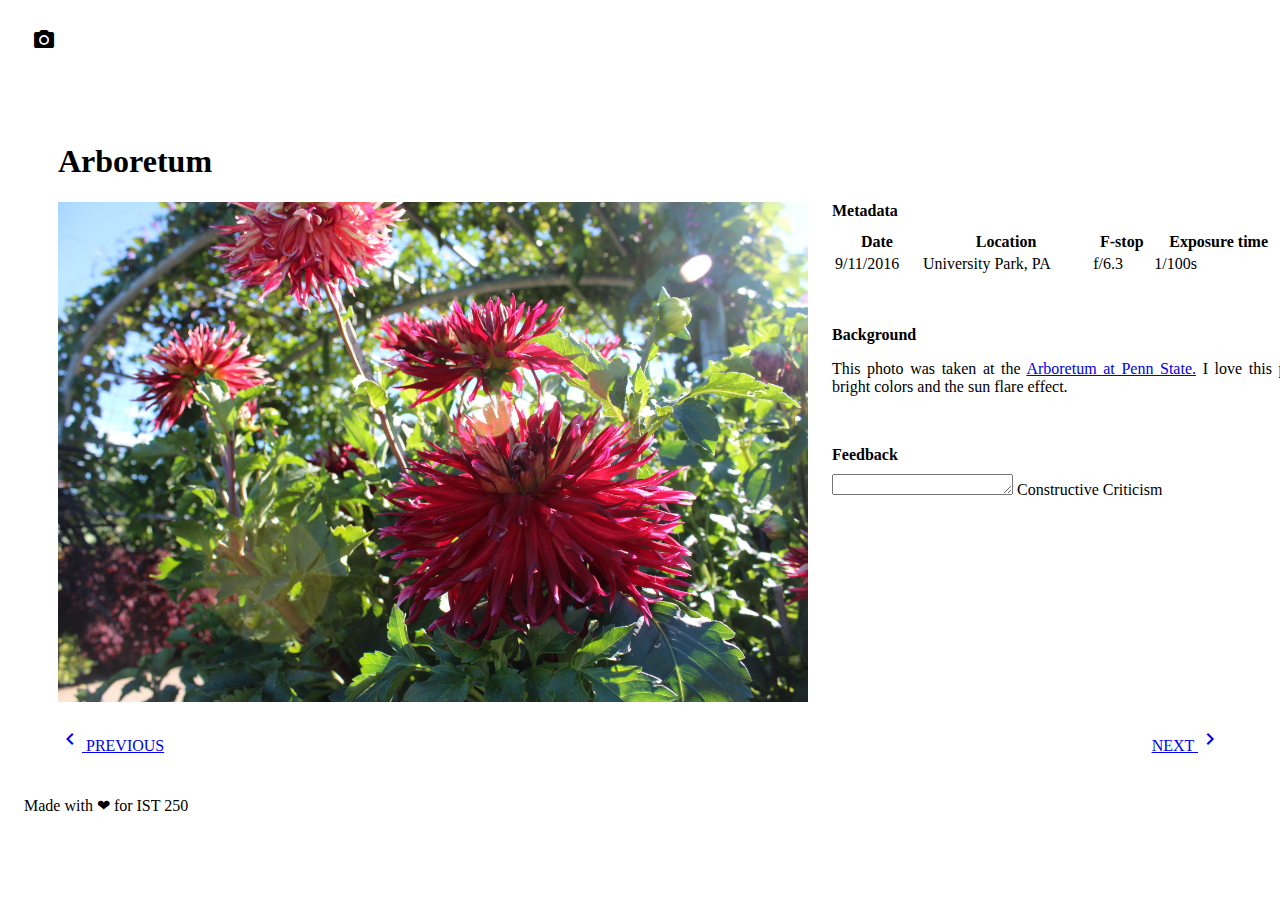
==== arboretum.html @ a788babe "Initial commit" ====
<head>
    <link rel="stylesheet" href="https://fonts.googleapis.com/icon?family=Material+Icons">
    <link rel="stylesheet" href="https://code.getmdl.io/1.3.0/material.indigo-pink.min.css">
    <script defer src="https://code.getmdl.io/1.3.0/material.min.js"></script>
    <link rel="stylesheet" href="styles\styles\styles.css">
    <link rel="stylesheet" href="styles\photo\photo.css">
</head>

<body>
    <div class="mdl-layout mdl-js-layout mdl-layout--fixed-header">
        <!-- Header -->
        <header class="mdl-layout__header">
            <div class="header-flex">
                <i class="material-icons">camera_alt</i>
                <a href="index.html" class="mdl-layout-title">Kathleen Shatinsky</a>
            </div>
        </header>

        <main class="mdl-layout__content">
            <div class="page-content">
                <h1>Arboretum</h1>
                <!-- 
                    Instead of a responsive grid, that remains a grid, I opted for a 
                    simple flex layout: the left column features a photo and the right
                    column features information about that photo. On smaller screen sizes,
                    the right column will flex underneath the left column. While I originally
                    needed to apply additional flex attributes to the right column, (hence the
                    "inner" flex), making the right column's child elements responsive 
                    accomplished that instead.
                 -->
                <div class="outer-flex">
                    <img src="assets/img/arboretum-min.JPG" title="Arboretum" alt="A collection of dark pink flowers on a sunny day.">
                    <div class="inner-flex">
                            <h4>Metadata</h4>
                        <!-- 
                            I created two different versions of the metadata table, a horizontal desktop version
                            and a vertical mobile version. The horizontal table was the original version, but I
                            encountered display issues with it at mobile sizes. To toggle between the desktop and
                            mobile tables, I swap the display attributes of the two tables with a media query
                            (see photo.css).
                         -->
                        <table class="desktop-table mdl-data-table mdl-js-data-table">
                            <thead>
                                <tr>
                                    <th class="mdl-data-table__cell--non-numeric">Date</th>
                                    <th class="mdl-data-table__cell--non-numeric">Location</th>
                                    <th>F-stop</th>
                                    <th>Exposure time</th>
                                    <th>ISO</th>
                                </tr>
                            </thead>
                            <tbody>
                                <tr>
                                    <td class="mdl-data-table__cell--non-numeric">9/11/2016</td>
                                    <td class="mdl-data-table__cell--non-numeric">University Park, PA</td>
                                    <td>f/6.3</td>
                                    <td>1/100s</td>
                                    <td>ISO-100</td>
                                </tr>
                            </tbody>
                        </table>
                        <table class="mobile-table mdl-data-table mdl-js-data-table">
                            <tbody>
                                <tr>
                                    <th class="mdl-data-table__cell--non-numeric">Date</th>
                                    <td class="mdl-data-table__cell--non-numeric">9/11/2016</td>
                                </tr>
                                <tr>
                                    <th class="mdl-data-table__cell--non-numeric">Location</th>
                                    <td class="mdl-data-table__cell--non-numeric">University Park, PA</td>
                                </tr>
                                <tr>
                                    <th class="mdl-data-table__cell--non-numeric">F-stop</th>
                                    <td class="mdl-data-table__cell--non-numeric">f/6.3</td>
                                </tr>
                                <tr>
                                    <th class="mdl-data-table__cell--non-numeric">Exposure time</th>
                                    <td class="mdl-data-table__cell--non-numeric">1/100s</td>
                                </tr>
                                <tr>
                                    <th class="mdl-data-table__cell--non-numeric">ISO</th>
                                    <td class="mdl-data-table__cell--non-numeric">ISO-100</td>
                                </tr>
                            </tbody>
                        </table>
                        <h4>Background</h4>
                        <p>
                            This photo was taken at the <a href="https://arboretum.psu.edu/" target="_blank">Arboretum
                            at Penn State.</a> I love this photo for its bright colors and the sun flare effect.
                        </p>
                        <div class="form-div">
                            <h4>Feedback</h4>
                            <!--  
                                This form doesn't do anything. I'm not planning to include it in my portfolio
                                version of this website, and can't justify spending the time to make it work
                                when I have seven other final projects/papers and it (most likely) won't have
                                much of an impact on my final grade. That being said, a 6/10 feels better than a 0/10.
                                ¯\_(ツ)_/¯
                            -->
                            <div class="mdl-textfield mdl-js-textfield mdl-textfield--floating-label">
                                <textarea class="mdl-textfield__input" type="text" rows="1"></textarea>
                                <label class="mdl-textfield__label">Constructive Criticism</label>
                            </div>
                        </div>
                    </div>
                </div>
                <div class="button-div">
                    <a href="sox.html" class="mdl-button mdl-js-button mdl-button--accent">
                        <i class="material-icons">chevron_left</i>
                        <span>PREVIOUS</span>
                    </a>
                    <a href="bee.html" class="mdl-button mdl-js-button mdl-button--accent">
                        <span>NEXT</span>
                        <i class="material-icons">chevron_right</i>
                    </a>
                </div>
            </div>
        </main>
        <!-- Footer -->
        <footer class="mdl-mini-footer">
            <div class="mdl-logo">Made with &#10084; for IST 250</div>
        </footer>
    </div>
</body>
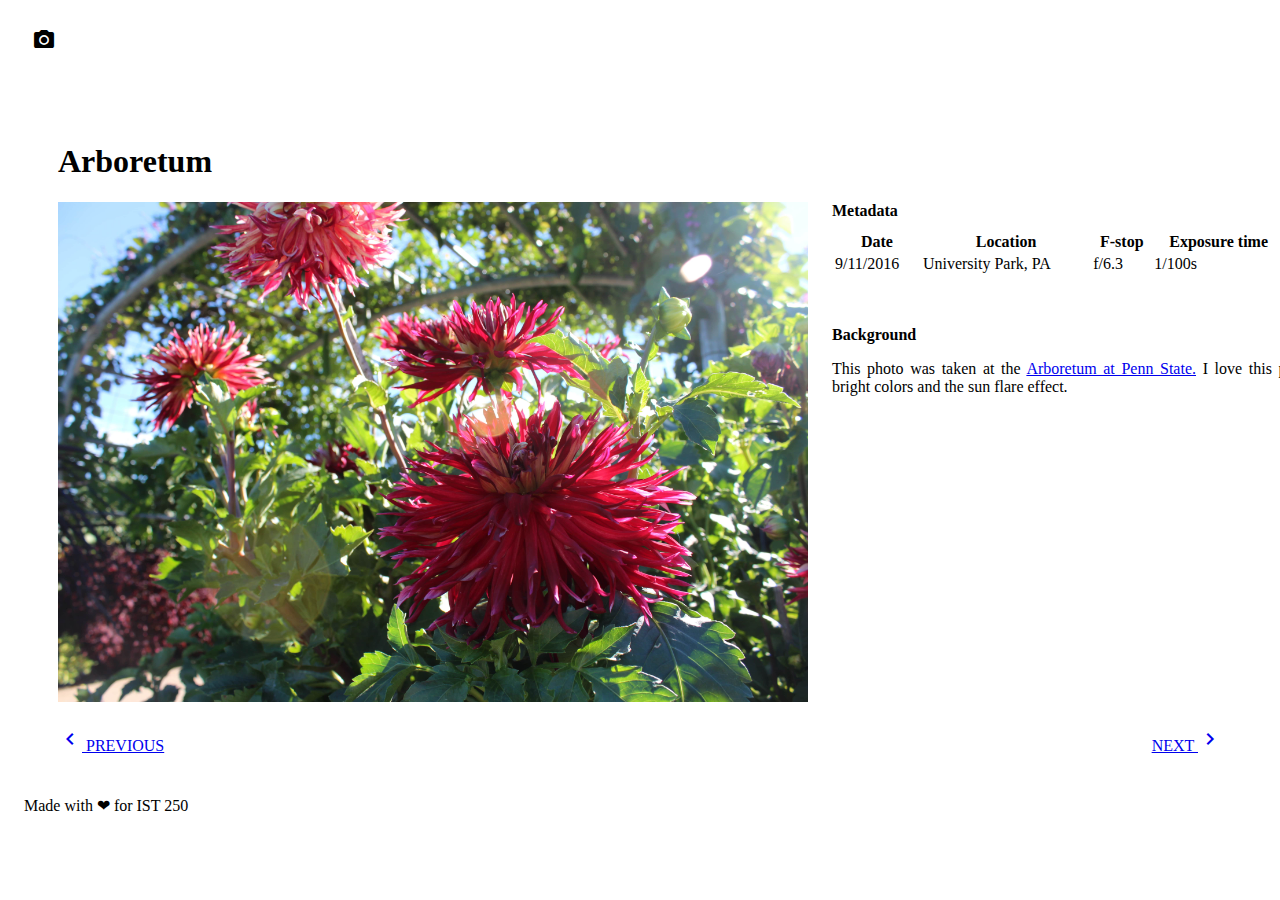
==== commit 5f5b4bcb: "Remove inputs" ====
--- a/arboretum.html
+++ b/arboretum.html
@@ -20,7 +20,7 @@
             <div class="page-content">
                 <h1>Arboretum</h1>
                 <!-- 
-                    Instead of a responsive grid, that remains a grid, I opted for a 
+                    Instead of a responsive grid like the one I used in index.html, I opted for a 
                     simple flex layout: the left column features a photo and the right
                     column features information about that photo. On smaller screen sizes,
                     the right column will flex underneath the left column. While I originally
@@ -88,20 +88,6 @@
                             This photo was taken at the <a href="https://arboretum.psu.edu/" target="_blank">Arboretum
                             at Penn State.</a> I love this photo for its bright colors and the sun flare effect.
                         </p>
-                        <div class="form-div">
-                            <h4>Feedback</h4>
-                            <!--  
-                                This form doesn't do anything. I'm not planning to include it in my portfolio
-                                version of this website, and can't justify spending the time to make it work
-                                when I have seven other final projects/papers and it (most likely) won't have
-                                much of an impact on my final grade. That being said, a 6/10 feels better than a 0/10.
-                                ¯\_(ツ)_/¯
-                            -->
-                            <div class="mdl-textfield mdl-js-textfield mdl-textfield--floating-label">
-                                <textarea class="mdl-textfield__input" type="text" rows="1"></textarea>
-                                <label class="mdl-textfield__label">Constructive Criticism</label>
-                            </div>
-                        </div>
                     </div>
                 </div>
                 <div class="button-div">
